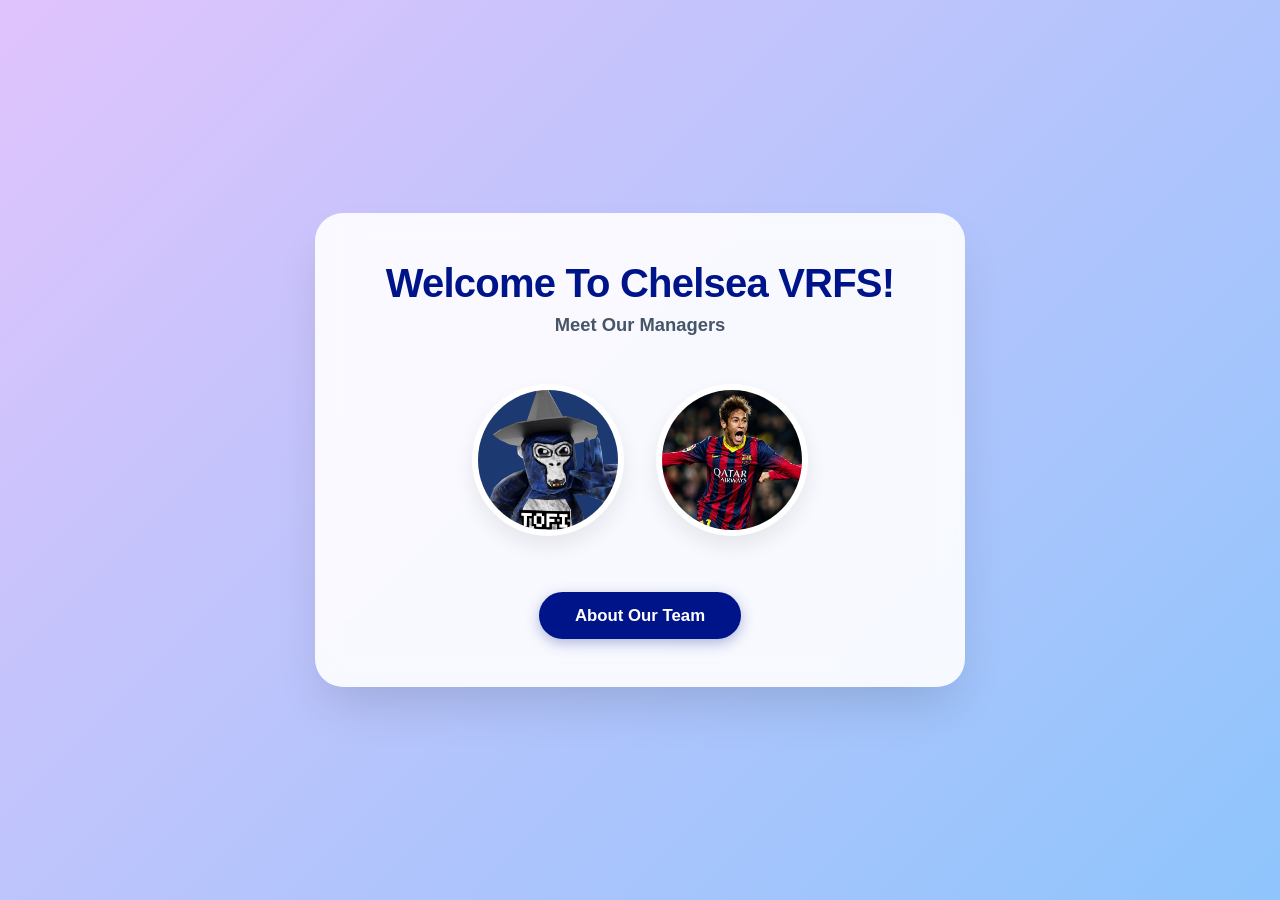
==== index.html @ aa06a943 "Add files via upload" ====
<!DOCTYPE html>
<html lang="en">
<head>
  <meta charset="UTF-8">
  <meta name="viewport" content="width=device-width, initial-scale=1.0">
  <title>Welcome To Chelsea VRFS!</title>
  <link rel="stylesheet" href="styles.css">
</head>
<body>

  <main class="card">
    <header class="header">
      <h1>Welcome To Chelsea VRFS!</h1>
      <p class="subtitle">Meet Our Managers</p>
    </header>

    <section class="managers-container">
      <div class="manager-card">
        <img src="pfp.png" alt="Manager Profile Picture">
      </div>
      <div class="manager-card">
        <img src="sakapfp.png" alt="Manager Saka Profile Picture">
      </div>
    </section>

    <section class="actions">
      <a href="about.html" class="btn">About Our Team</a>
    </section>
  </main>

</body>
</html>
---- styles.css ----
/* Custom Fonts & Variables */
@font-face {
    font-family: "Youtube Sans";
    src: url("YouTubeSansRegular.otf") format("truetype");
    font-weight: normal;
    font-style: normal;
}

:root {
    --primary-blue: #001489; /* Authentic Chelsea Blue */
    --accent-blue: #0284c7;
    --discord-blurple: #5865f2;
    --discord-hover: #4752c4;
    --text-dark: #0f172a;
    --text-muted: #475569;
    --bg-gradient: linear-gradient(135deg, #c7d2fe 0%, #86efac 100%);
    --card-bg: rgba(255, 255, 255, 0.90);
}

* {
    box-sizing: border-box;
    margin: 0;
    padding: 0;
}

body {
    display: flex;
    align-items: center;
    justify-content: center;
    min-height: 100vh;
    font-family: "Youtube Sans", "Segoe UI", sans-serif;
    background: linear-gradient(135deg, #e0c3fc 0%, #8ec5fc 100%);
    color: var(--text-dark);
    padding: 2rem 1rem;
}

/* Main Container Card */
.card {
    background: var(--card-bg);
    backdrop-filter: blur(12px);
    border-radius: 28px;
    padding: 3rem 2.5rem;
    box-shadow: 0 25px 50px -12px rgba(0, 0, 0, 0.15);
    display: flex;
    flex-direction: column;
    align-items: center;
    max-width: 650px;
    width: 100%;
    text-align: center;
    gap: 2rem; /* Spacing out each major block */
}

/* Header Elements */
.header h1 {
    font-size: 2.5rem;
    font-weight: 800;
    color: var(--primary-blue);
    letter-spacing: -0.02em;
    margin-bottom: 0.5rem;
}

.subtitle {
    font-size: 1.15rem;
    color: var(--text-muted);
    font-weight: 600;
}

/* Profile Pictures Setup */
.managers-container {
    display: flex;
    gap: 2rem;
    justify-content: center;
    flex-wrap: wrap;
    margin: 1rem 0;
}

.manager-card {
    border-radius: 50%;
    padding: 6px;
    background: #ffffff;
    box-shadow: 0 10px 20px rgba(0, 0, 0, 0.08);
    transition: transform 0.4s cubic-bezier(0.34, 1.56, 0.64, 1), box-shadow 0.4s ease;
}

.manager-card:hover {
    transform: translateY(-8px) scale(1.03);
    box-shadow: 0 20px 30px rgba(0, 0, 0, 0.15);
}

.manager-card img, 
img {
    width: 140px;
    height: 140px;
    object-fit: cover;
    border-radius: 50%;
    display: block;
}

/* Paragraph Content & Discord Card */
.about-content {
    display: flex;
    flex-direction: column;
    gap: 1.25rem;
    width: 100%;
}

.about-content p {
    font-size: 1.1rem;
    line-height: 1.7;
    color: var(--text-dark);
}

/* Formats raw links nicely */
.about-content a {
    display: inline-block;
    color: var(--discord-blurple);
    font-weight: 700;
    text-decoration: none;
    word-break: break-all;
    padding: 0.75rem 1.25rem;
    background-color: rgba(88, 101, 242, 0.1);
    border-radius: 12px;
    transition: background-color 0.3s ease, transform 0.2s ease;
}

.about-content a:hover {
    background-color: var(--discord-blurple);
    color: #ffffff;
    transform: translateY(-2px);
}

/* General Button Styles */
.actions {
    margin-top: 0.5rem;
}

.btn, a.btn {
    display: inline-block;
    font-family: inherit;
    font-size: 1.05rem;
    font-weight: 700;
    color: #ffffff;
    background-color: var(--primary-blue);
    border: none;
    padding: 0.85rem 2.25rem;
    border-radius: 50px;
    cursor: pointer;
    text-decoration: none;
    box-shadow: 0 4px 14px rgba(0, 20, 137, 0.3);
    transition: all 0.3s cubic-bezier(0.25, 1, 0.5, 1);
}

.btn:hover, a.btn:hover {
    background-color: #000e66;
    transform: translateY(-3px);
    box-shadow: 0 8px 20px rgba(0, 20, 137, 0.4);
}

.btn:active, a.btn:active {
    transform: translateY(0);
}
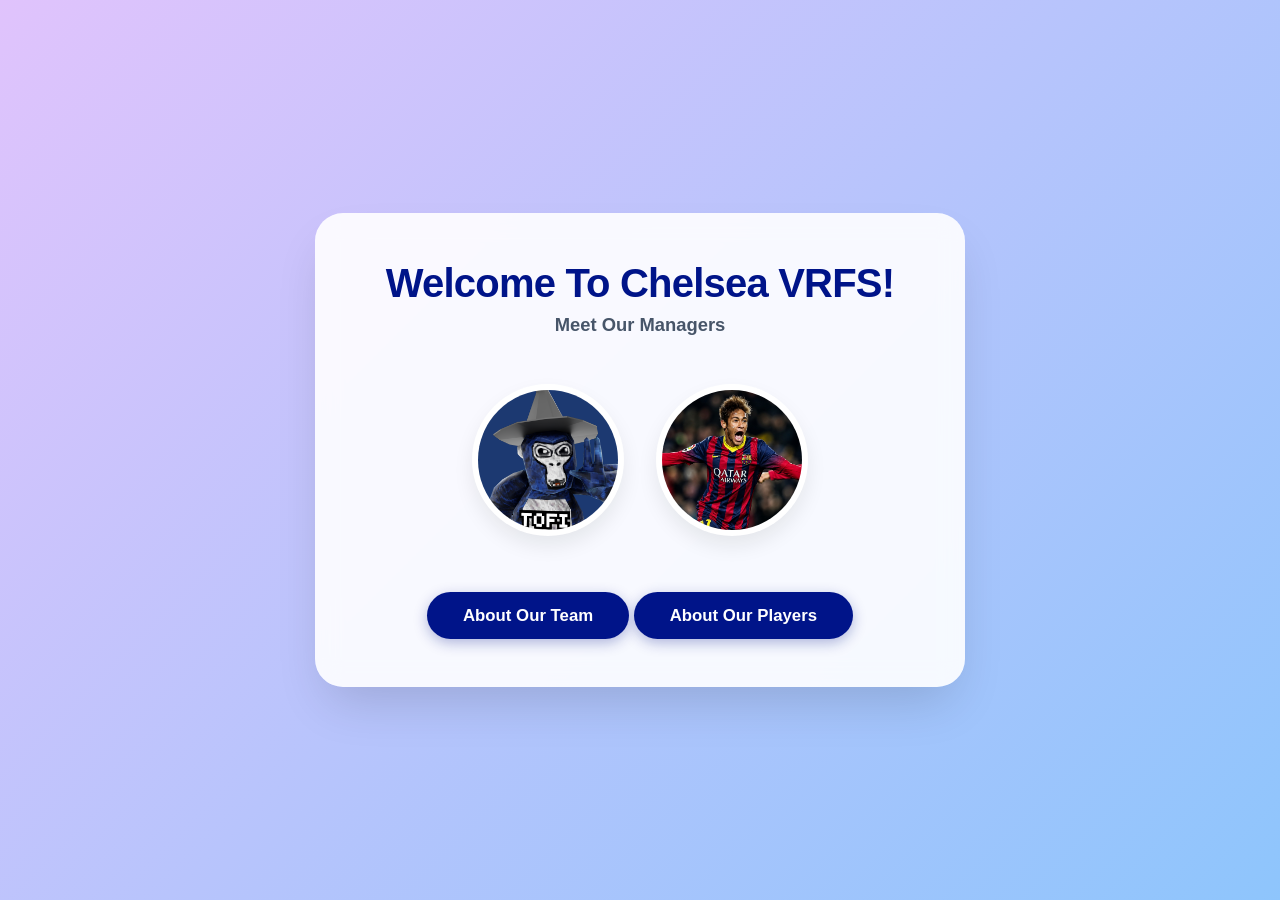
==== commit 9638b57e: "Update index.html" ====
--- a/index.html
+++ b/index.html
@@ -25,8 +25,9 @@
 
     <section class="actions">
       <a href="about.html" class="btn">About Our Team</a>
+      <a href="players.html" class="btn">About Our Players</a>
     </section>
   </main>
 
 </body>
-</html>+</html>
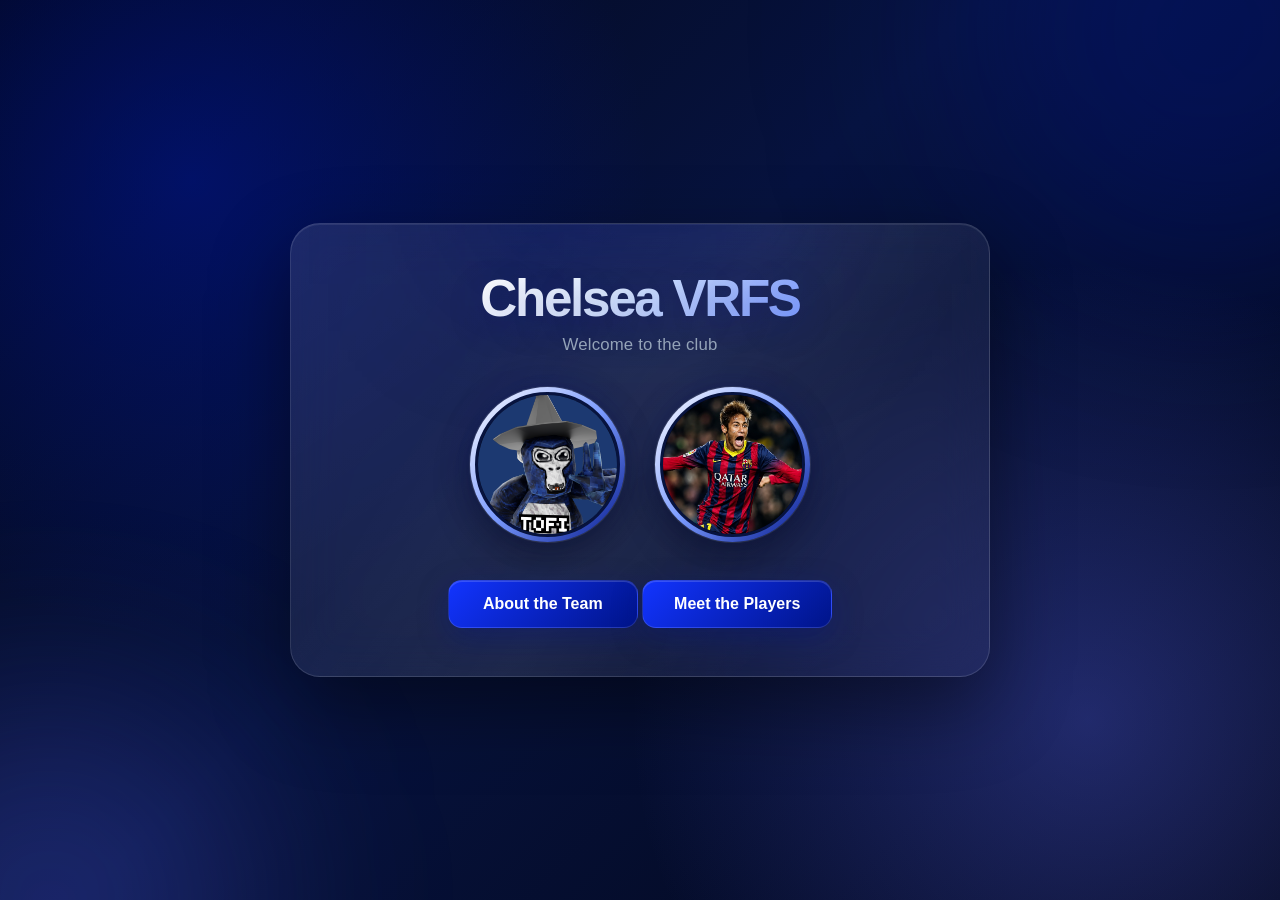
==== commit fb711cb0: "Update index.html" ====
--- a/index.html
+++ b/index.html
@@ -1,33 +1,50 @@
+
 <!DOCTYPE html>
 <html lang="en">
 <head>
   <meta charset="UTF-8">
   <meta name="viewport" content="width=device-width, initial-scale=1.0">
-  <title>Welcome To Chelsea VRFS!</title>
+
+  <title>Chelsea VRFS</title>
+
   <link rel="stylesheet" href="styles.css">
 </head>
+
 <body>
 
   <main class="card">
+
     <header class="header">
-      <h1>Welcome To Chelsea VRFS!</h1>
-      <p class="subtitle">Meet Our Managers</p>
+      <h1>Chelsea VRFS</h1>
+      <p class="subtitle">Welcome to the club</p>
     </header>
 
-    <section class="managers-container">
+    <section class="managers-container" aria-label="Chelsea VRFS managers">
+
       <div class="manager-card">
-        <img src="pfp.png" alt="Manager Profile Picture">
+        <img src="pfp.png" alt="Tofi">
       </div>
+
       <div class="manager-card">
-        <img src="sakapfp.png" alt="Manager Saka Profile Picture">
+        <img src="sakapfp.png" alt="Neymarfrrr">
       </div>
+
     </section>
 
     <section class="actions">
-      <a href="about.html" class="btn">About Our Team</a>
-      <a href="players.html" class="btn">About Our Players</a>
+
+      <a href="about.html" class="btn">
+        About the Team
+      </a>
+
+      <a href="players.html" class="btn">
+        Meet the Players
+      </a>
+
     </section>
+
   </main>
 
 </body>
 </html>
+
--- a/styles.css
+++ b/styles.css
@@ -1,20 +1,26 @@
-/* Custom Fonts & Variables */
 @font-face {
-    font-family: "Youtube Sans";
-    src: url("YouTubeSansRegular.otf") format("truetype");
-    font-weight: normal;
+    font-family: "YouTube Sans";
+    src: url("YouTubeSansRegular.otf") format("opentype");
+    font-weight: 400;
     font-style: normal;
 }
 
 :root {
-    --primary-blue: #001489; /* Authentic Chelsea Blue */
-    --accent-blue: #0284c7;
-    --discord-blurple: #5865f2;
-    --discord-hover: #4752c4;
-    --text-dark: #0f172a;
-    --text-muted: #475569;
-    --bg-gradient: linear-gradient(135deg, #c7d2fe 0%, #86efac 100%);
-    --card-bg: rgba(255, 255, 255, 0.90);
+    --blue: #001489;
+    --blue-light: #1234ff;
+    --blue-dark: #000b52;
+
+    --discord: #5865f2;
+
+    --text: #f8fafc;
+    --text-soft: #cbd5e1;
+    --text-muted: #94a3b8;
+
+    --glass: rgba(255, 255, 255, 0.075);
+    --glass-hover: rgba(255, 255, 255, 0.11);
+    --border: rgba(255, 255, 255, 0.13);
+
+    --shadow: 0 30px 80px rgba(0, 0, 0, 0.45);
 }
 
 * {
@@ -23,139 +29,535 @@
     padding: 0;
 }
 
+html {
+    scroll-behavior: smooth;
+}
+
 body {
+    min-height: 100vh;
     display: flex;
     align-items: center;
     justify-content: center;
-    min-height: 100vh;
-    font-family: "Youtube Sans", "Segoe UI", sans-serif;
-    background: linear-gradient(135deg, #e0c3fc 0%, #8ec5fc 100%);
-    color: var(--text-dark);
-    padding: 2rem 1rem;
-}
-
-/* Main Container Card */
+
+    padding: 40px 20px;
+
+    font-family: "YouTube Sans", "Segoe UI", sans-serif;
+    color: var(--text);
+
+    background:
+        radial-gradient(
+            circle at 15% 20%,
+            rgba(0, 20, 137, 0.65),
+            transparent 35%
+        ),
+        radial-gradient(
+            circle at 85% 80%,
+            rgba(88, 101, 242, 0.35),
+            transparent 35%
+        ),
+        linear-gradient(
+            135deg,
+            #020617 0%,
+            #07133f 45%,
+            #020617 100%
+        );
+
+    overflow-x: hidden;
+}
+
+/* ambient background glow */
+
+body::before {
+    content: "";
+    position: fixed;
+
+    width: 500px;
+    height: 500px;
+
+    top: -220px;
+    right: -180px;
+
+    background: rgba(0, 20, 137, 0.35);
+    filter: blur(100px);
+
+    border-radius: 50%;
+    pointer-events: none;
+}
+
+body::after {
+    content: "";
+    position: fixed;
+
+    width: 400px;
+    height: 400px;
+
+    bottom: -200px;
+    left: -150px;
+
+    background: rgba(88, 101, 242, 0.25);
+    filter: blur(100px);
+
+    border-radius: 50%;
+    pointer-events: none;
+}
+
+/* main card */
+
 .card {
-    background: var(--card-bg);
-    backdrop-filter: blur(12px);
-    border-radius: 28px;
-    padding: 3rem 2.5rem;
-    box-shadow: 0 25px 50px -12px rgba(0, 0, 0, 0.15);
+    position: relative;
+    z-index: 1;
+
+    width: min(700px, 100%);
+
     display: flex;
     flex-direction: column;
     align-items: center;
-    max-width: 650px;
+
+    gap: 28px;
+
+    padding: 48px 42px;
+
+    background:
+        linear-gradient(
+            145deg,
+            rgba(255, 255, 255, 0.105),
+            rgba(255, 255, 255, 0.035)
+        );
+
+    border: 1px solid var(--border);
+    border-radius: 30px;
+
+    backdrop-filter: blur(25px);
+    -webkit-backdrop-filter: blur(25px);
+
+    box-shadow:
+        var(--shadow),
+        inset 0 1px 0 rgba(255, 255, 255, 0.08);
+
+    overflow: hidden;
+
+    animation: cardEnter 0.7s ease-out;
+}
+
+/* subtle shine */
+
+.card::before {
+    content: "";
+
+    position: absolute;
+    inset: 0;
+
+    background:
+        linear-gradient(
+            120deg,
+            transparent 25%,
+            rgba(255, 255, 255, 0.045) 50%,
+            transparent 75%
+        );
+
+    pointer-events: none;
+}
+
+/* top glow */
+
+.card::after {
+    content: "";
+
+    position: absolute;
+
+    top: -120px;
+    left: 50%;
+
+    width: 350px;
+    height: 180px;
+
+    transform: translateX(-50%);
+
+    background: rgba(0, 20, 137, 0.35);
+    filter: blur(70px);
+
+    pointer-events: none;
+}
+
+/* header */
+
+.header {
+    position: relative;
+    z-index: 2;
+
+    text-align: center;
+}
+
+.header h1 {
+    font-size: clamp(2.2rem, 6vw, 3.2rem);
+    font-weight: 800;
+
+    letter-spacing: -0.045em;
+    line-height: 1.05;
+
+    margin-bottom: 10px;
+
+    background:
+        linear-gradient(
+            135deg,
+            #ffffff 0%,
+            #dbeafe 40%,
+            #7c9cff 100%
+        );
+
+    -webkit-background-clip: text;
+    background-clip: text;
+    color: transparent;
+
+    text-shadow: 0 10px 35px rgba(0, 20, 137, 0.25);
+}
+
+.subtitle {
+    color: var(--text-muted);
+
+    font-size: 1.05rem;
+    font-weight: 500;
+
+    letter-spacing: 0.01em;
+}
+
+/* managers */
+
+.managers-container {
+    position: relative;
+    z-index: 2;
+
+    display: flex;
+    align-items: center;
+    justify-content: center;
+
+    gap: 30px;
+
     width: 100%;
-    text-align: center;
-    gap: 2rem; /* Spacing out each major block */
-}
-
-/* Header Elements */
-.header h1 {
-    font-size: 2.5rem;
-    font-weight: 800;
-    color: var(--primary-blue);
-    letter-spacing: -0.02em;
-    margin-bottom: 0.5rem;
-}
-
-.subtitle {
-    font-size: 1.15rem;
-    color: var(--text-muted);
-    font-weight: 600;
-}
-
-/* Profile Pictures Setup */
-.managers-container {
-    display: flex;
-    gap: 2rem;
-    justify-content: center;
-    flex-wrap: wrap;
-    margin: 1rem 0;
+
+    margin: 4px 0 8px;
 }
 
 .manager-card {
+    position: relative;
+
+    padding: 5px;
+
     border-radius: 50%;
-    padding: 6px;
-    background: #ffffff;
-    box-shadow: 0 10px 20px rgba(0, 0, 0, 0.08);
-    transition: transform 0.4s cubic-bezier(0.34, 1.56, 0.64, 1), box-shadow 0.4s ease;
+
+    background:
+        linear-gradient(
+            135deg,
+            #ffffff,
+            #7c9cff,
+            var(--blue)
+        );
+
+    box-shadow:
+        0 0 0 1px rgba(255, 255, 255, 0.1),
+        0 15px 35px rgba(0, 0, 0, 0.35),
+        0 0 30px rgba(0, 20, 137, 0.25);
+
+    transition:
+        transform 0.35s cubic-bezier(0.2, 0.8, 0.2, 1),
+        box-shadow 0.35s ease;
+}
+
+.manager-card::before {
+    content: "";
+
+    position: absolute;
+    inset: -6px;
+
+    border-radius: 50%;
+
+    border: 1px solid rgba(255, 255, 255, 0.08);
+
+    opacity: 0;
+    transform: scale(0.9);
+
+    transition:
+        opacity 0.35s ease,
+        transform 0.35s ease;
 }
 
 .manager-card:hover {
-    transform: translateY(-8px) scale(1.03);
-    box-shadow: 0 20px 30px rgba(0, 0, 0, 0.15);
-}
-
-.manager-card img, 
+    transform: translateY(-10px) scale(1.05);
+
+    box-shadow:
+        0 20px 45px rgba(0, 0, 0, 0.45),
+        0 0 45px rgba(18, 52, 255, 0.4);
+}
+
+.manager-card:hover::before {
+    opacity: 1;
+    transform: scale(1);
+}
+
+.manager-card img,
 img {
-    width: 140px;
-    height: 140px;
+    width: 145px;
+    height: 145px;
+
+    display: block;
+
     object-fit: cover;
+
     border-radius: 50%;
-    display: block;
-}
-
-/* Paragraph Content & Discord Card */
+
+    border: 3px solid #07133f;
+
+    background: #020617;
+}
+
+/* about */
+
 .about-content {
+    position: relative;
+    z-index: 2;
+
+    width: 100%;
+
     display: flex;
     flex-direction: column;
-    gap: 1.25rem;
-    width: 100%;
+
+    gap: 18px;
 }
 
 .about-content p {
-    font-size: 1.1rem;
-    line-height: 1.7;
-    color: var(--text-dark);
-}
-
-/* Formats raw links nicely */
+    padding: 20px 22px;
+
+    font-size: 1.05rem;
+    line-height: 1.75;
+
+    color: var(--text-soft);
+
+    text-align: center;
+
+    background: rgba(255, 255, 255, 0.045);
+
+    border: 1px solid rgba(255, 255, 255, 0.08);
+    border-radius: 18px;
+
+    box-shadow:
+        inset 0 1px 0 rgba(255, 255, 255, 0.03);
+}
+
 .about-content a {
-    display: inline-block;
-    color: var(--discord-blurple);
+    position: relative;
+
+    display: flex;
+    align-items: center;
+    justify-content: center;
+
+    min-height: 52px;
+
+    padding: 12px 20px;
+
+    color: #dbe4ff;
+
+    background: rgba(88, 101, 242, 0.09);
+
+    border: 1px solid rgba(88, 101, 242, 0.22);
+    border-radius: 15px;
+
+    font-size: 0.98rem;
     font-weight: 700;
+
     text-decoration: none;
     word-break: break-all;
-    padding: 0.75rem 1.25rem;
-    background-color: rgba(88, 101, 242, 0.1);
-    border-radius: 12px;
-    transition: background-color 0.3s ease, transform 0.2s ease;
+
+    transition:
+        background 0.25s ease,
+        border-color 0.25s ease,
+        transform 0.25s ease,
+        box-shadow 0.25s ease;
 }
 
 .about-content a:hover {
-    background-color: var(--discord-blurple);
+    background: rgba(88, 101, 242, 0.18);
+
+    border-color: rgba(120, 132, 255, 0.45);
+
+    transform: translateY(-3px);
+
+    box-shadow:
+        0 10px 30px rgba(88, 101, 242, 0.18);
+}
+
+/* buttons */
+
+.actions {
+    position: relative;
+    z-index: 2;
+
+    margin-top: 2px;
+}
+
+.btn,
+a.btn {
+    position: relative;
+
+    display: inline-flex;
+    align-items: center;
+    justify-content: center;
+
+    min-width: 190px;
+
+    padding: 14px 30px;
+
     color: #ffffff;
-    transform: translateY(-2px);
-}
-
-/* General Button Styles */
-.actions {
-    margin-top: 0.5rem;
-}
-
-.btn, a.btn {
-    display: inline-block;
+
+    background:
+        linear-gradient(
+            135deg,
+            #1234ff 0%,
+            #001489 100%
+        );
+
+    border: 1px solid rgba(255, 255, 255, 0.13);
+    border-radius: 14px;
+
     font-family: inherit;
-    font-size: 1.05rem;
-    font-weight: 700;
-    color: #ffffff;
-    background-color: var(--primary-blue);
-    border: none;
-    padding: 0.85rem 2.25rem;
-    border-radius: 50px;
+    font-size: 1rem;
+    font-weight: 800;
+
+    text-decoration: none;
+
     cursor: pointer;
-    text-decoration: none;
-    box-shadow: 0 4px 14px rgba(0, 20, 137, 0.3);
-    transition: all 0.3s cubic-bezier(0.25, 1, 0.5, 1);
-}
-
-.btn:hover, a.btn:hover {
-    background-color: #000e66;
-    transform: translateY(-3px);
-    box-shadow: 0 8px 20px rgba(0, 20, 137, 0.4);
-}
-
-.btn:active, a.btn:active {
-    transform: translateY(0);
-}+
+    box-shadow:
+        0 10px 30px rgba(0, 20, 137, 0.35),
+        inset 0 1px 0 rgba(255, 255, 255, 0.16);
+
+    overflow: hidden;
+
+    transition:
+        transform 0.25s cubic-bezier(0.2, 0.8, 0.2, 1),
+        box-shadow 0.25s ease,
+        filter 0.25s ease;
+}
+
+/* button shine */
+
+.btn::before,
+a.btn::before {
+    content: "";
+
+    position: absolute;
+
+    top: 0;
+    left: -120%;
+
+    width: 80%;
+    height: 100%;
+
+    background:
+        linear-gradient(
+            90deg,
+            transparent,
+            rgba(255, 255, 255, 0.2),
+            transparent
+        );
+
+    transform: skewX(-20deg);
+
+    transition: left 0.55s ease;
+}
+
+.btn:hover::before,
+a.btn:hover::before {
+    left: 140%;
+}
+
+.btn:hover,
+a.btn:hover {
+    transform: translateY(-4px);
+
+    filter: brightness(1.1);
+
+    box-shadow:
+        0 16px 40px rgba(0, 20, 137, 0.5),
+        0 0 25px rgba(18, 52, 255, 0.2);
+}
+
+.btn:active,
+a.btn:active {
+    transform: translateY(-1px);
+}
+
+/* focus accessibility */
+
+.btn:focus-visible,
+a.btn:focus-visible,
+.about-content a:focus-visible {
+    outline: 3px solid rgba(124, 156, 255, 0.7);
+    outline-offset: 4px;
+}
+
+/* animations */
+
+@keyframes cardEnter {
+    from {
+        opacity: 0;
+        transform: translateY(25px) scale(0.97);
+    }
+
+    to {
+        opacity: 1;
+        transform: translateY(0) scale(1);
+    }
+}
+
+/* mobile */
+
+@media (max-width: 600px) {
+    body {
+        padding: 20px 12px;
+    }
+
+    .card {
+        padding: 35px 20px;
+        border-radius: 24px;
+        gap: 24px;
+    }
+
+    .header h1 {
+        font-size: 2.25rem;
+    }
+
+    .subtitle {
+        font-size: 0.95rem;
+    }
+
+    .managers-container {
+        gap: 18px;
+    }
+
+    .manager-card img,
+    img {
+        width: 110px;
+        height: 110px;
+    }
+
+    .about-content p {
+        padding: 17px;
+        font-size: 0.98rem;
+    }
+
+    .btn,
+    a.btn {
+        width: 100%;
+    }
+}
+
+/* reduced motion */
+
+@media (prefers-reduced-motion: reduce) {
+    *,
+    *::before,
+    *::after {
+        animation-duration: 0.01ms !important;
+        transition-duration: 0.01ms !important;
+    }
+}
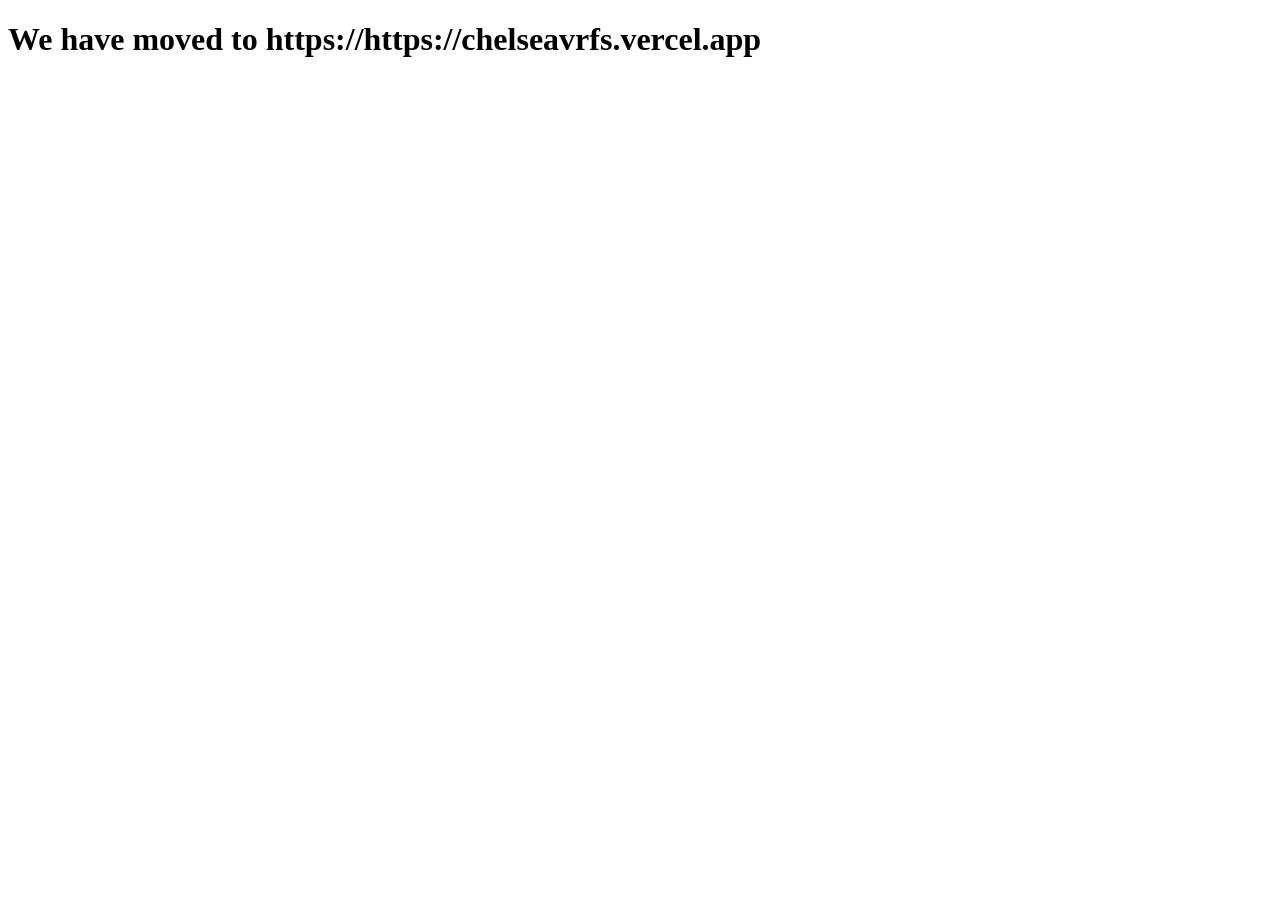
==== commit df59a62d: "Modify index.html to redirect to new URL Updated the HTML structure to reflect the new URL and remov" ====
--- a/index.html
+++ b/index.html
@@ -5,46 +5,8 @@
   <meta charset="UTF-8">
   <meta name="viewport" content="width=device-width, initial-scale=1.0">
 
-  <title>Chelsea VRFS</title>
-
-  <link rel="stylesheet" href="styles.css">
-</head>
-
-<body>
-
-  <main class="card">
-
-    <header class="header">
-      <h1>Chelsea VRFS</h1>
-      <p class="subtitle">Welcome to the club</p>
-    </header>
-
-    <section class="managers-container" aria-label="Chelsea VRFS managers">
-
-      <div class="manager-card">
-        <img src="pfp.png" alt="Tofi">
-      </div>
-
-      <div class="manager-card">
-        <img src="sakapfp.png" alt="Neymarfrrr">
-      </div>
-
-    </section>
-
-    <section class="actions">
-
-      <a href="about.html" class="btn">
-        About the Team
-      </a>
-
-      <a href="players.html" class="btn">
-        Meet the Players
-      </a>
-
-    </section>
-
-  </main>
-
+  <h1>We have moved to https://https://chelseavrfs.vercel.app</h1>
+  
 </body>
 </html>
 
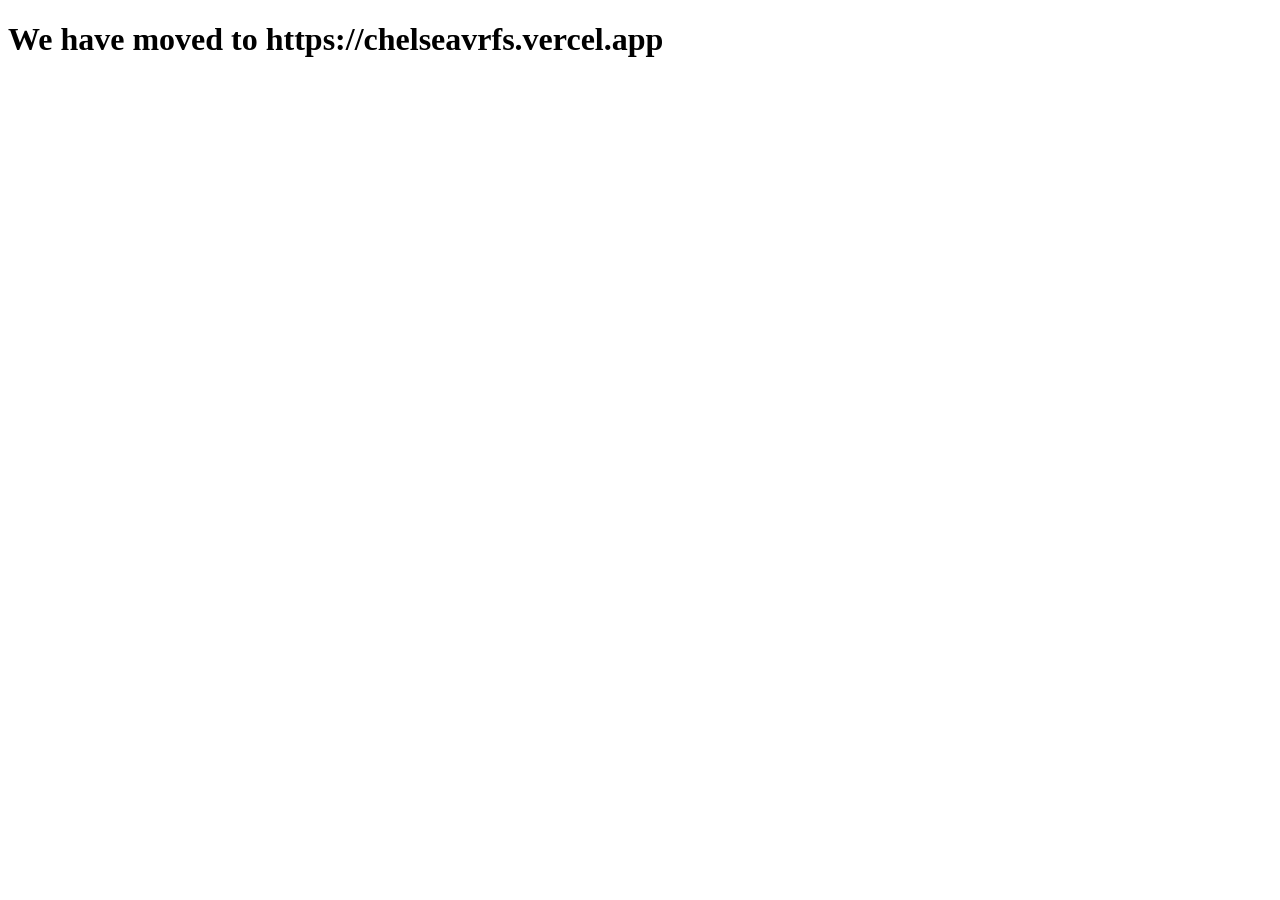
==== commit a5f7f610: "Update index.html" ====
--- a/index.html
+++ b/index.html
@@ -5,7 +5,7 @@
   <meta charset="UTF-8">
   <meta name="viewport" content="width=device-width, initial-scale=1.0">
 
-  <h1>We have moved to https://https://chelseavrfs.vercel.app</h1>
+  <h1>We have moved to https://chelseavrfs.vercel.app</h1>
   
 </body>
 </html>
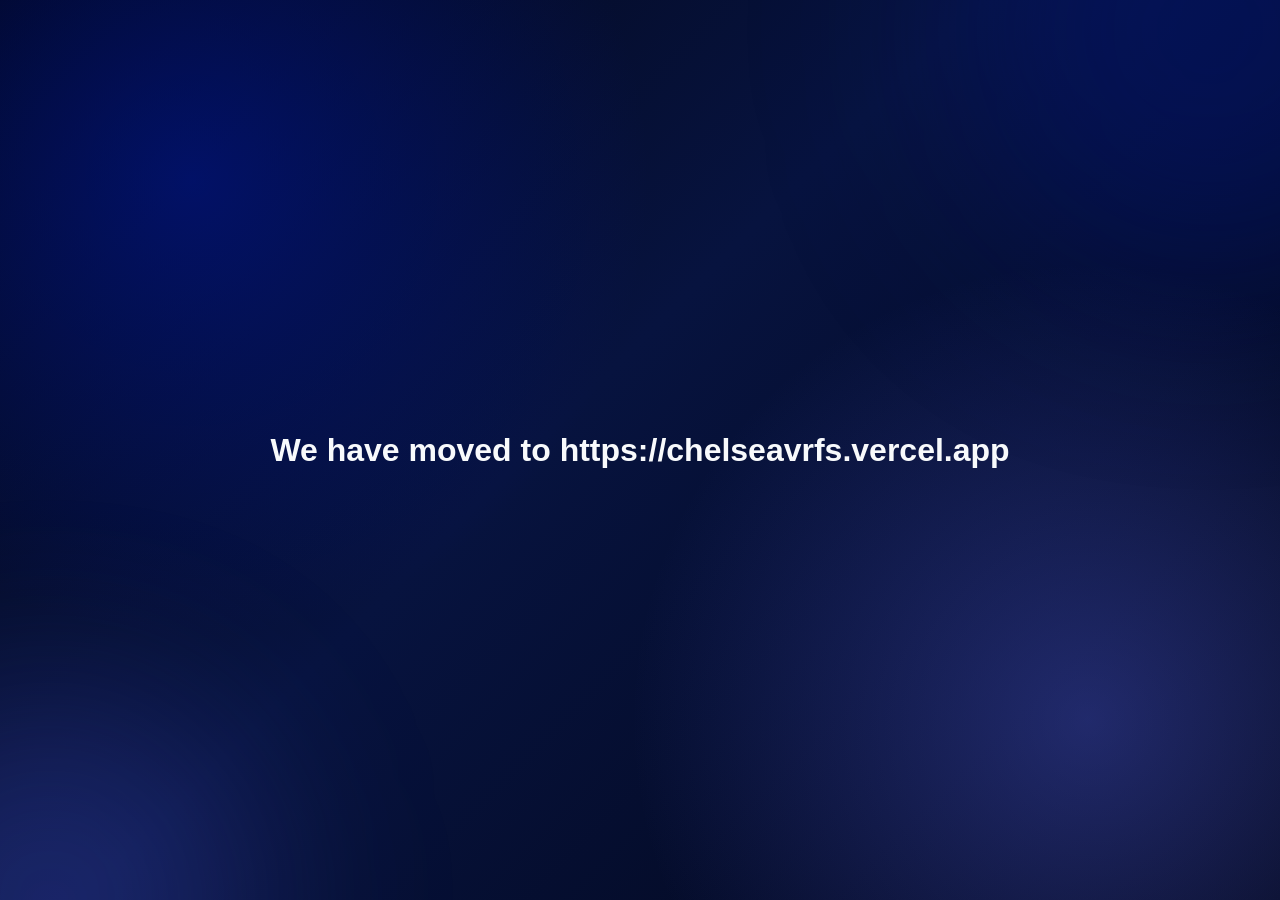
==== commit eb71e437: "Update index.html" ====
--- a/index.html
+++ b/index.html
@@ -4,6 +4,7 @@
 <head>
   <meta charset="UTF-8">
   <meta name="viewport" content="width=device-width, initial-scale=1.0">
+  <link rel="stylesheet" href="styles.css">
 
   <h1>We have moved to https://chelseavrfs.vercel.app</h1>
   
--- a/styles.css
+++ b/styles.css
@@ -0,0 +1,563 @@
+@font-face {
+    font-family: "YouTube Sans";
+    src: url("YouTubeSansRegular.otf") format("opentype");
+    font-weight: 400;
+    font-style: normal;
+}
+
+:root {
+    --blue: #001489;
+    --blue-light: #1234ff;
+    --blue-dark: #000b52;
+
+    --discord: #5865f2;
+
+    --text: #f8fafc;
+    --text-soft: #cbd5e1;
+    --text-muted: #94a3b8;
+
+    --glass: rgba(255, 255, 255, 0.075);
+    --glass-hover: rgba(255, 255, 255, 0.11);
+    --border: rgba(255, 255, 255, 0.13);
+
+    --shadow: 0 30px 80px rgba(0, 0, 0, 0.45);
+}
+
+* {
+    box-sizing: border-box;
+    margin: 0;
+    padding: 0;
+}
+
+html {
+    scroll-behavior: smooth;
+}
+
+body {
+    min-height: 100vh;
+    display: flex;
+    align-items: center;
+    justify-content: center;
+
+    padding: 40px 20px;
+
+    font-family: "YouTube Sans", "Segoe UI", sans-serif;
+    color: var(--text);
+
+    background:
+        radial-gradient(
+            circle at 15% 20%,
+            rgba(0, 20, 137, 0.65),
+            transparent 35%
+        ),
+        radial-gradient(
+            circle at 85% 80%,
+            rgba(88, 101, 242, 0.35),
+            transparent 35%
+        ),
+        linear-gradient(
+            135deg,
+            #020617 0%,
+            #07133f 45%,
+            #020617 100%
+        );
+
+    overflow-x: hidden;
+}
+
+/* ambient background glow */
+
+body::before {
+    content: "";
+    position: fixed;
+
+    width: 500px;
+    height: 500px;
+
+    top: -220px;
+    right: -180px;
+
+    background: rgba(0, 20, 137, 0.35);
+    filter: blur(100px);
+
+    border-radius: 50%;
+    pointer-events: none;
+}
+
+body::after {
+    content: "";
+    position: fixed;
+
+    width: 400px;
+    height: 400px;
+
+    bottom: -200px;
+    left: -150px;
+
+    background: rgba(88, 101, 242, 0.25);
+    filter: blur(100px);
+
+    border-radius: 50%;
+    pointer-events: none;
+}
+
+/* main card */
+
+.card {
+    position: relative;
+    z-index: 1;
+
+    width: min(700px, 100%);
+
+    display: flex;
+    flex-direction: column;
+    align-items: center;
+
+    gap: 28px;
+
+    padding: 48px 42px;
+
+    background:
+        linear-gradient(
+            145deg,
+            rgba(255, 255, 255, 0.105),
+            rgba(255, 255, 255, 0.035)
+        );
+
+    border: 1px solid var(--border);
+    border-radius: 30px;
+
+    backdrop-filter: blur(25px);
+    -webkit-backdrop-filter: blur(25px);
+
+    box-shadow:
+        var(--shadow),
+        inset 0 1px 0 rgba(255, 255, 255, 0.08);
+
+    overflow: hidden;
+
+    animation: cardEnter 0.7s ease-out;
+}
+
+/* subtle shine */
+
+.card::before {
+    content: "";
+
+    position: absolute;
+    inset: 0;
+
+    background:
+        linear-gradient(
+            120deg,
+            transparent 25%,
+            rgba(255, 255, 255, 0.045) 50%,
+            transparent 75%
+        );
+
+    pointer-events: none;
+}
+
+/* top glow */
+
+.card::after {
+    content: "";
+
+    position: absolute;
+
+    top: -120px;
+    left: 50%;
+
+    width: 350px;
+    height: 180px;
+
+    transform: translateX(-50%);
+
+    background: rgba(0, 20, 137, 0.35);
+    filter: blur(70px);
+
+    pointer-events: none;
+}
+
+/* header */
+
+.header {
+    position: relative;
+    z-index: 2;
+
+    text-align: center;
+}
+
+.header h1 {
+    font-size: clamp(2.2rem, 6vw, 3.2rem);
+    font-weight: 800;
+
+    letter-spacing: -0.045em;
+    line-height: 1.05;
+
+    margin-bottom: 10px;
+
+    background:
+        linear-gradient(
+            135deg,
+            #ffffff 0%,
+            #dbeafe 40%,
+            #7c9cff 100%
+        );
+
+    -webkit-background-clip: text;
+    background-clip: text;
+    color: transparent;
+
+    text-shadow: 0 10px 35px rgba(0, 20, 137, 0.25);
+}
+
+.subtitle {
+    color: var(--text-muted);
+
+    font-size: 1.05rem;
+    font-weight: 500;
+
+    letter-spacing: 0.01em;
+}
+
+/* managers */
+
+.managers-container {
+    position: relative;
+    z-index: 2;
+
+    display: flex;
+    align-items: center;
+    justify-content: center;
+
+    gap: 30px;
+
+    width: 100%;
+
+    margin: 4px 0 8px;
+}
+
+.manager-card {
+    position: relative;
+
+    padding: 5px;
+
+    border-radius: 50%;
+
+    background:
+        linear-gradient(
+            135deg,
+            #ffffff,
+            #7c9cff,
+            var(--blue)
+        );
+
+    box-shadow:
+        0 0 0 1px rgba(255, 255, 255, 0.1),
+        0 15px 35px rgba(0, 0, 0, 0.35),
+        0 0 30px rgba(0, 20, 137, 0.25);
+
+    transition:
+        transform 0.35s cubic-bezier(0.2, 0.8, 0.2, 1),
+        box-shadow 0.35s ease;
+}
+
+.manager-card::before {
+    content: "";
+
+    position: absolute;
+    inset: -6px;
+
+    border-radius: 50%;
+
+    border: 1px solid rgba(255, 255, 255, 0.08);
+
+    opacity: 0;
+    transform: scale(0.9);
+
+    transition:
+        opacity 0.35s ease,
+        transform 0.35s ease;
+}
+
+.manager-card:hover {
+    transform: translateY(-10px) scale(1.05);
+
+    box-shadow:
+        0 20px 45px rgba(0, 0, 0, 0.45),
+        0 0 45px rgba(18, 52, 255, 0.4);
+}
+
+.manager-card:hover::before {
+    opacity: 1;
+    transform: scale(1);
+}
+
+.manager-card img,
+img {
+    width: 145px;
+    height: 145px;
+
+    display: block;
+
+    object-fit: cover;
+
+    border-radius: 50%;
+
+    border: 3px solid #07133f;
+
+    background: #020617;
+}
+
+/* about */
+
+.about-content {
+    position: relative;
+    z-index: 2;
+
+    width: 100%;
+
+    display: flex;
+    flex-direction: column;
+
+    gap: 18px;
+}
+
+.about-content p {
+    padding: 20px 22px;
+
+    font-size: 1.05rem;
+    line-height: 1.75;
+
+    color: var(--text-soft);
+
+    text-align: center;
+
+    background: rgba(255, 255, 255, 0.045);
+
+    border: 1px solid rgba(255, 255, 255, 0.08);
+    border-radius: 18px;
+
+    box-shadow:
+        inset 0 1px 0 rgba(255, 255, 255, 0.03);
+}
+
+.about-content a {
+    position: relative;
+
+    display: flex;
+    align-items: center;
+    justify-content: center;
+
+    min-height: 52px;
+
+    padding: 12px 20px;
+
+    color: #dbe4ff;
+
+    background: rgba(88, 101, 242, 0.09);
+
+    border: 1px solid rgba(88, 101, 242, 0.22);
+    border-radius: 15px;
+
+    font-size: 0.98rem;
+    font-weight: 700;
+
+    text-decoration: none;
+    word-break: break-all;
+
+    transition:
+        background 0.25s ease,
+        border-color 0.25s ease,
+        transform 0.25s ease,
+        box-shadow 0.25s ease;
+}
+
+.about-content a:hover {
+    background: rgba(88, 101, 242, 0.18);
+
+    border-color: rgba(120, 132, 255, 0.45);
+
+    transform: translateY(-3px);
+
+    box-shadow:
+        0 10px 30px rgba(88, 101, 242, 0.18);
+}
+
+/* buttons */
+
+.actions {
+    position: relative;
+    z-index: 2;
+
+    margin-top: 2px;
+}
+
+.btn,
+a.btn {
+    position: relative;
+
+    display: inline-flex;
+    align-items: center;
+    justify-content: center;
+
+    min-width: 190px;
+
+    padding: 14px 30px;
+
+    color: #ffffff;
+
+    background:
+        linear-gradient(
+            135deg,
+            #1234ff 0%,
+            #001489 100%
+        );
+
+    border: 1px solid rgba(255, 255, 255, 0.13);
+    border-radius: 14px;
+
+    font-family: inherit;
+    font-size: 1rem;
+    font-weight: 800;
+
+    text-decoration: none;
+
+    cursor: pointer;
+
+    box-shadow:
+        0 10px 30px rgba(0, 20, 137, 0.35),
+        inset 0 1px 0 rgba(255, 255, 255, 0.16);
+
+    overflow: hidden;
+
+    transition:
+        transform 0.25s cubic-bezier(0.2, 0.8, 0.2, 1),
+        box-shadow 0.25s ease,
+        filter 0.25s ease;
+}
+
+/* button shine */
+
+.btn::before,
+a.btn::before {
+    content: "";
+
+    position: absolute;
+
+    top: 0;
+    left: -120%;
+
+    width: 80%;
+    height: 100%;
+
+    background:
+        linear-gradient(
+            90deg,
+            transparent,
+            rgba(255, 255, 255, 0.2),
+            transparent
+        );
+
+    transform: skewX(-20deg);
+
+    transition: left 0.55s ease;
+}
+
+.btn:hover::before,
+a.btn:hover::before {
+    left: 140%;
+}
+
+.btn:hover,
+a.btn:hover {
+    transform: translateY(-4px);
+
+    filter: brightness(1.1);
+
+    box-shadow:
+        0 16px 40px rgba(0, 20, 137, 0.5),
+        0 0 25px rgba(18, 52, 255, 0.2);
+}
+
+.btn:active,
+a.btn:active {
+    transform: translateY(-1px);
+}
+
+/* focus accessibility */
+
+.btn:focus-visible,
+a.btn:focus-visible,
+.about-content a:focus-visible {
+    outline: 3px solid rgba(124, 156, 255, 0.7);
+    outline-offset: 4px;
+}
+
+/* animations */
+
+@keyframes cardEnter {
+    from {
+        opacity: 0;
+        transform: translateY(25px) scale(0.97);
+    }
+
+    to {
+        opacity: 1;
+        transform: translateY(0) scale(1);
+    }
+}
+
+/* mobile */
+
+@media (max-width: 600px) {
+    body {
+        padding: 20px 12px;
+    }
+
+    .card {
+        padding: 35px 20px;
+        border-radius: 24px;
+        gap: 24px;
+    }
+
+    .header h1 {
+        font-size: 2.25rem;
+    }
+
+    .subtitle {
+        font-size: 0.95rem;
+    }
+
+    .managers-container {
+        gap: 18px;
+    }
+
+    .manager-card img,
+    img {
+        width: 110px;
+        height: 110px;
+    }
+
+    .about-content p {
+        padding: 17px;
+        font-size: 0.98rem;
+    }
+
+    .btn,
+    a.btn {
+        width: 100%;
+    }
+}
+
+/* reduced motion */
+
+@media (prefers-reduced-motion: reduce) {
+    *,
+    *::before,
+    *::after {
+        animation-duration: 0.01ms !important;
+        transition-duration: 0.01ms !important;
+    }
+}
